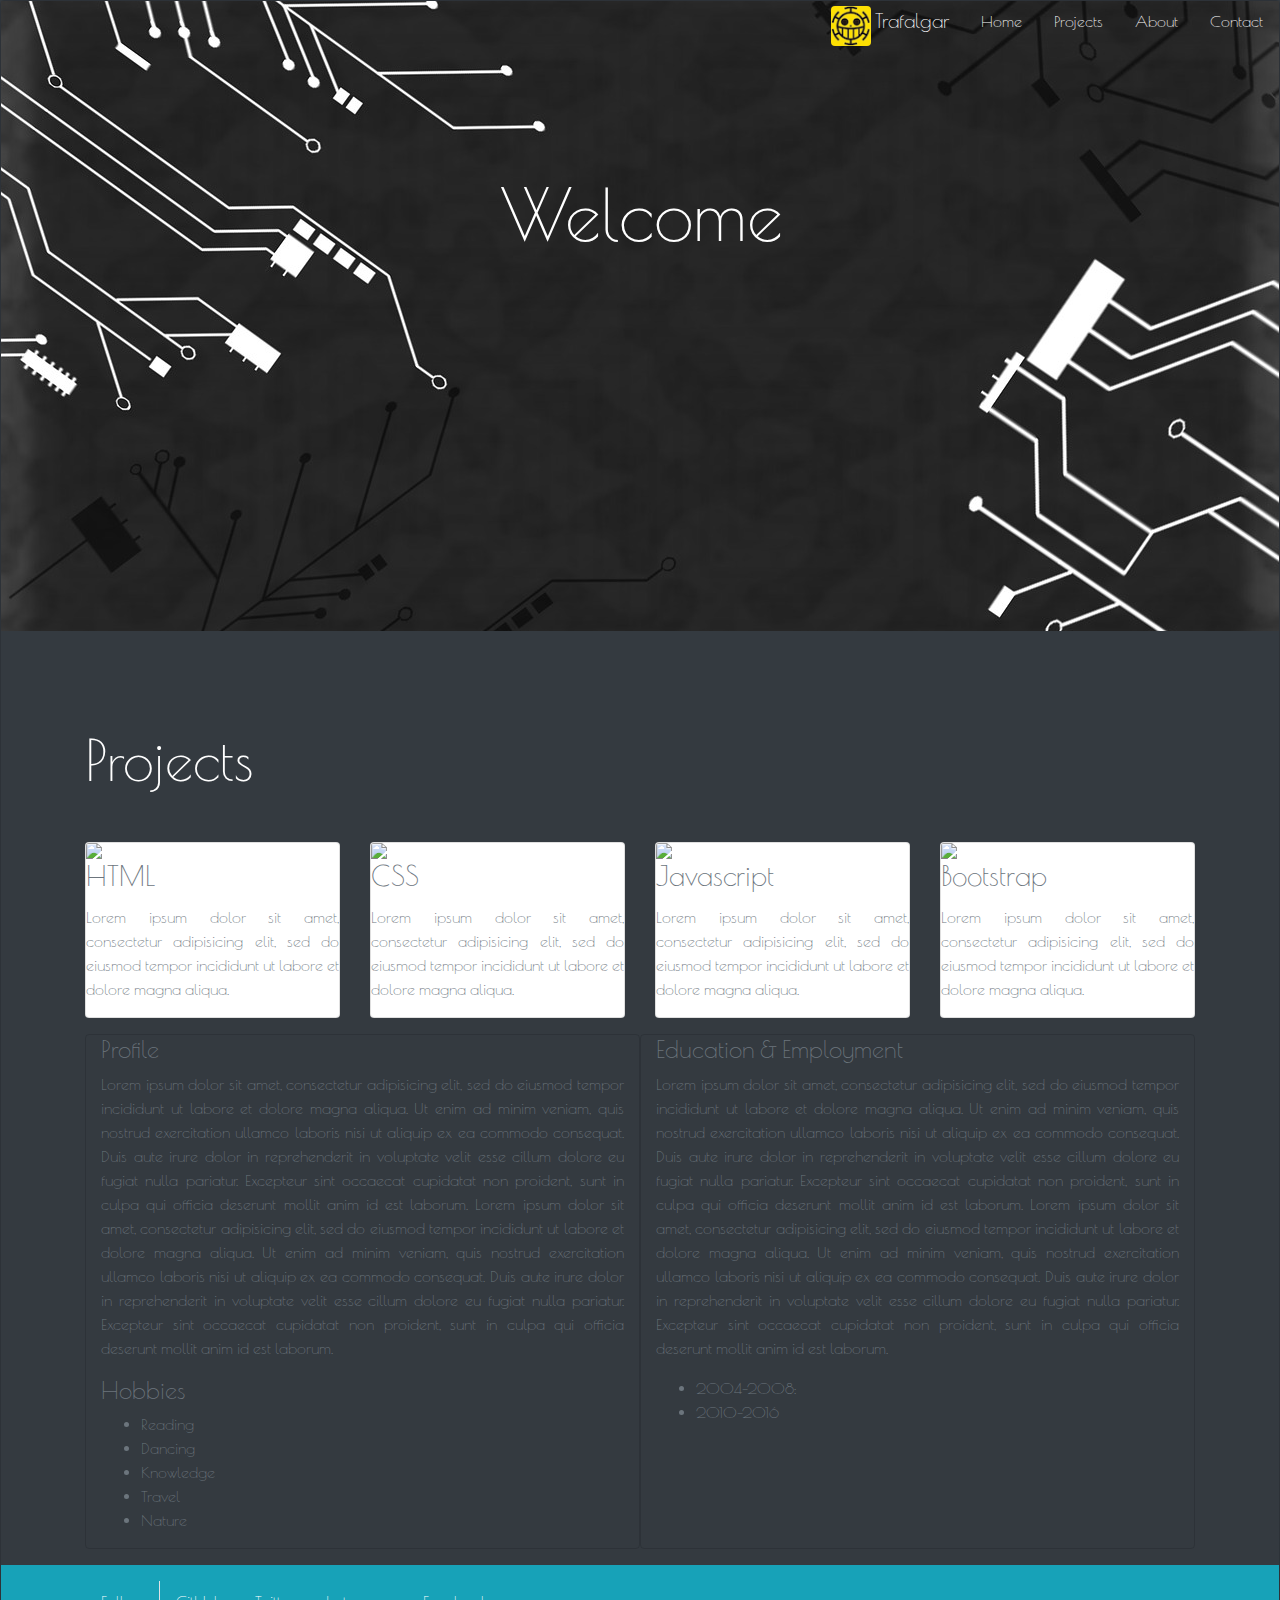
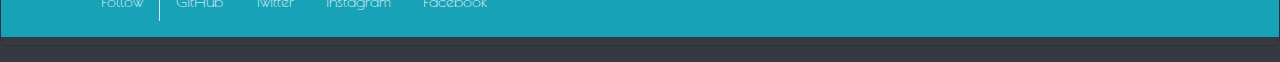
==== index.html @ 14a208f7 "Edited the index.html file. Added codes to modify layout and  design" ====
<!DOCTYPE html>
<html lang="en">
<head>
  <meta charset="UTF-8">
  <meta name="viewport" content="width=device-width, initial-scale=1.0">
  <meta http-equiv="X-UA-Compatible" content="ie=edge">
  <!-- Bootstrap CSS-->
  <link rel="stylesheet" href="https://maxcdn.bootstrapcdn.com/bootstrap/4.0.0/css/bootstrap.min.css" integrity="sha384-Gn5384xqQ1aoWXA+058RXPxPg6fy4IWvTNh0E263XmFcJlSAwiGgFAW/dAiS6JXm" crossorigin="anonymous">
  <link rel="stylesheet" href="main.css">
  <title>Isaac Giwa</title>
</head>
<body class="card text-white bg-dark mb-3">

<!--Home-->
  <header>
    <div class="container-about mb-5">
      <nav class="nav justify-content-end">
        <!-- Image and text -->
            <a class="navbar-brand text-white" href="index.html">
              <img src="images/logo.jpg" width="40" height="40" class="d-inline-block align-top rounded" alt="">
              Trafalgar</a>
          <a class="nav-link active text-white" href="index.html">Home</a>
          <a class="nav-link text-white" href="#">Projects</a>
          <a class="nav-link text-white" href="about.html">About</a>
          <a class="nav-link text-white" href="#">Contact</a>
      </nav>
      <h1 class="welcome display-3">Welcome</h1>
    </div>
  </div>
    </div>
  </header>

<!--PROJECTS-->
  <main>
    <div class="container text-muted mt-5 text-justify">
      <h4 class="projects display-4 mb-5">Projects</h4>
      <div class="row">
        <div class="col-md-6 col-lg-3">
          <div class="card">
            <img src="img/jeremy.jpg" class="card-img-top img-fluid">
            <div class="card-block">
              <h3 class="card-title">HTML</h3>
              <p>Lorem ipsum dolor sit amet, consectetur adipisicing elit, sed do
                 eiusmod tempor incididunt ut labore et dolore magna aliqua.</p>
            </div>
          </div>
        </div>

        <div class="col-md-6 col-lg-3">
          <div class="card">
            <img src="img/seth.jpg" class="card-img-top img-fluid">
            <div class="card-block">
              <h3 class="card-title">CSS</h3>
              <p>Lorem ipsum dolor sit amet, consectetur adipisicing elit, sed do
                 eiusmod tempor incididunt ut labore et dolore magna aliqua.</p>
            </div>
          </div>
        </div>

        <div class="col-md-6 col-lg-3">
          <div class="card">
            <img src="img/john.jpg" class="card-img-top img-fluid">
            <div class="card-block">
              <h3 class="card-title">Javascript</h3>
              <p>Lorem ipsum dolor sit amet, consectetur adipisicing elit, sed do
                 eiusmod tempor incididunt ut labore et dolore magna aliqua.</p>
            </div>
          </div>
        </div>

        <div class="col-md-6 col-lg-3">
          <div class="card">
            <img src="img/snowforest.jpg" class="card-img-top img-fluid">
            <div class="card-block">
              <h3 class="card-title">Bootstrap</h3>
              <p>Lorem ipsum dolor sit amet, consectetur adipisicing elit, sed do
                 eiusmod tempor incididunt ut labore et dolore magna aliqua.</p>
            </div>
          </div>
        </div>
      </div>




    <div class="container text-justify">
      <div class="row">
        <div class="col-md-6 card bg-info bg-transparent my-3">
          <h4>Profile</h4>
          <p>Lorem ipsum dolor sit amet, consectetur adipisicing elit, sed do eiusmod
             tempor incididunt ut labore et dolore magna aliqua. Ut enim ad minim veniam,
             quis nostrud exercitation ullamco laboris nisi ut aliquip ex ea commodo consequat.
             Duis aute irure dolor in reprehenderit in voluptate velit esse cillum dolore eu
             fugiat nulla pariatur. Excepteur sint occaecat cupidatat non proident, sunt in
             culpa qui officia deserunt mollit anim id est laborum. Lorem ipsum dolor sit amet,
            consectetur adipisicing elit, sed do eiusmod tempor incididunt ut labore et dolore
            magna aliqua. Ut enim ad minim veniam, quis nostrud exercitation ullamco laboris nisi
            ut aliquip ex ea commodo consequat. Duis aute irure dolor in reprehenderit in
            voluptate velit esse cillum dolore eu fugiat nulla pariatur. Excepteur sint occaecat
            cupidatat non proident, sunt in culpa qui officia deserunt mollit anim id est laborum.</p>
            <h4>Hobbies</h4>
            <ul>
              <li>Reading</li>
              <li>Dancing</li>
              <li>Knowledge</li>
              <li>Travel</li>
              <li>Nature</li>
            </ul>
        </div>

        <div class="col-md-6 card bg-info bg-transparent my-3">
          <h4>Education & Employment</h4>
          <p>Lorem ipsum dolor sit amet, consectetur adipisicing elit, sed do eiusmod
             tempor incididunt ut labore et dolore magna aliqua. Ut enim ad minim veniam,
             quis nostrud exercitation ullamco laboris nisi ut aliquip ex ea commodo consequat.
             Duis aute irure dolor in reprehenderit in voluptate velit esse cillum dolore eu
             fugiat nulla pariatur. Excepteur sint occaecat cupidatat non proident, sunt in
             culpa qui officia deserunt mollit anim id est laborum. Lorem ipsum dolor sit amet,
            consectetur adipisicing elit, sed do eiusmod tempor incididunt ut labore et dolore
            magna aliqua. Ut enim ad minim veniam, quis nostrud exercitation ullamco laboris nisi
            ut aliquip ex ea commodo consequat. Duis aute irure dolor in reprehenderit in
            voluptate velit esse cillum dolore eu fugiat nulla pariatur. Excepteur sint occaecat
            cupidatat non proident, sunt in culpa qui officia deserunt mollit anim id est laborum.</p>
            <ul>
              <li>2004-2008:</li>
              <li>2010-2016</li>
            </ul>
        </div>
      </div>
  </main>

  <footer>
    <div class="jumbotron jumbotron-fluid p-3 mb-2 bg-info" style="#aaa;">
      <div class="container">
        <nav class="nav">
            <span class="navbar text-white" href="#">Follow</span>
            <span class="border-right"></span>
            <a class="nav-link active text-white" href="#">GitHub</a>
            <a class="nav-link text-white" href="#">Twitter</a>
            <a class="nav-link text-white" href="#">Instagram</a>
            <a class="nav-link text-white" href="#">Facebook</a>
        </nav>
      </div>
    </div>
  </footer>

  <script src="https://code.jquery.com/jquery-3.2.1.slim.min.js" integrity="sha384-KJ3o2DKtIkvYIK3UENzmM7KCkRr/rE9/Qpg6aAZGJwFDMVNA/GpGFF93hXpG5KkN" crossorigin="anonymous"></script>
  <script src="https://cdnjs.cloudflare.com/ajax/libs/popper.js/1.12.9/umd/popper.min.js" integrity="sha384-ApNbgh9B+Y1QKtv3Rn7W3mgPxhU9K/ScQsAP7hUibX39j7fakFPskvXusvfa0b4Q" crossorigin="anonymous"></script>
  <script src="https://maxcdn.bootstrapcdn.com/bootstrap/4.0.0/js/bootstrap.min.js" integrity="sha384-JZR6Spejh4U02d8jOt6vLEHfe/JQGiRRSQQxSfFWpi1MquVdAyjUar5+76PVCmYl" crossorigin="anonymous"></script>
</body>
</html>
---- main.css ----
@import url('https://fonts.googleapis.com/css?family=Poiret+One');

body{
  font-family: 'Poiret One', cursive;
}
.container-about {
  background: url("images/aboutbg.jpg");
  height:70vh;
}
.welcome{
  margin: 120px 0 0 500px;
}
.projects{
  color: #fff;
}
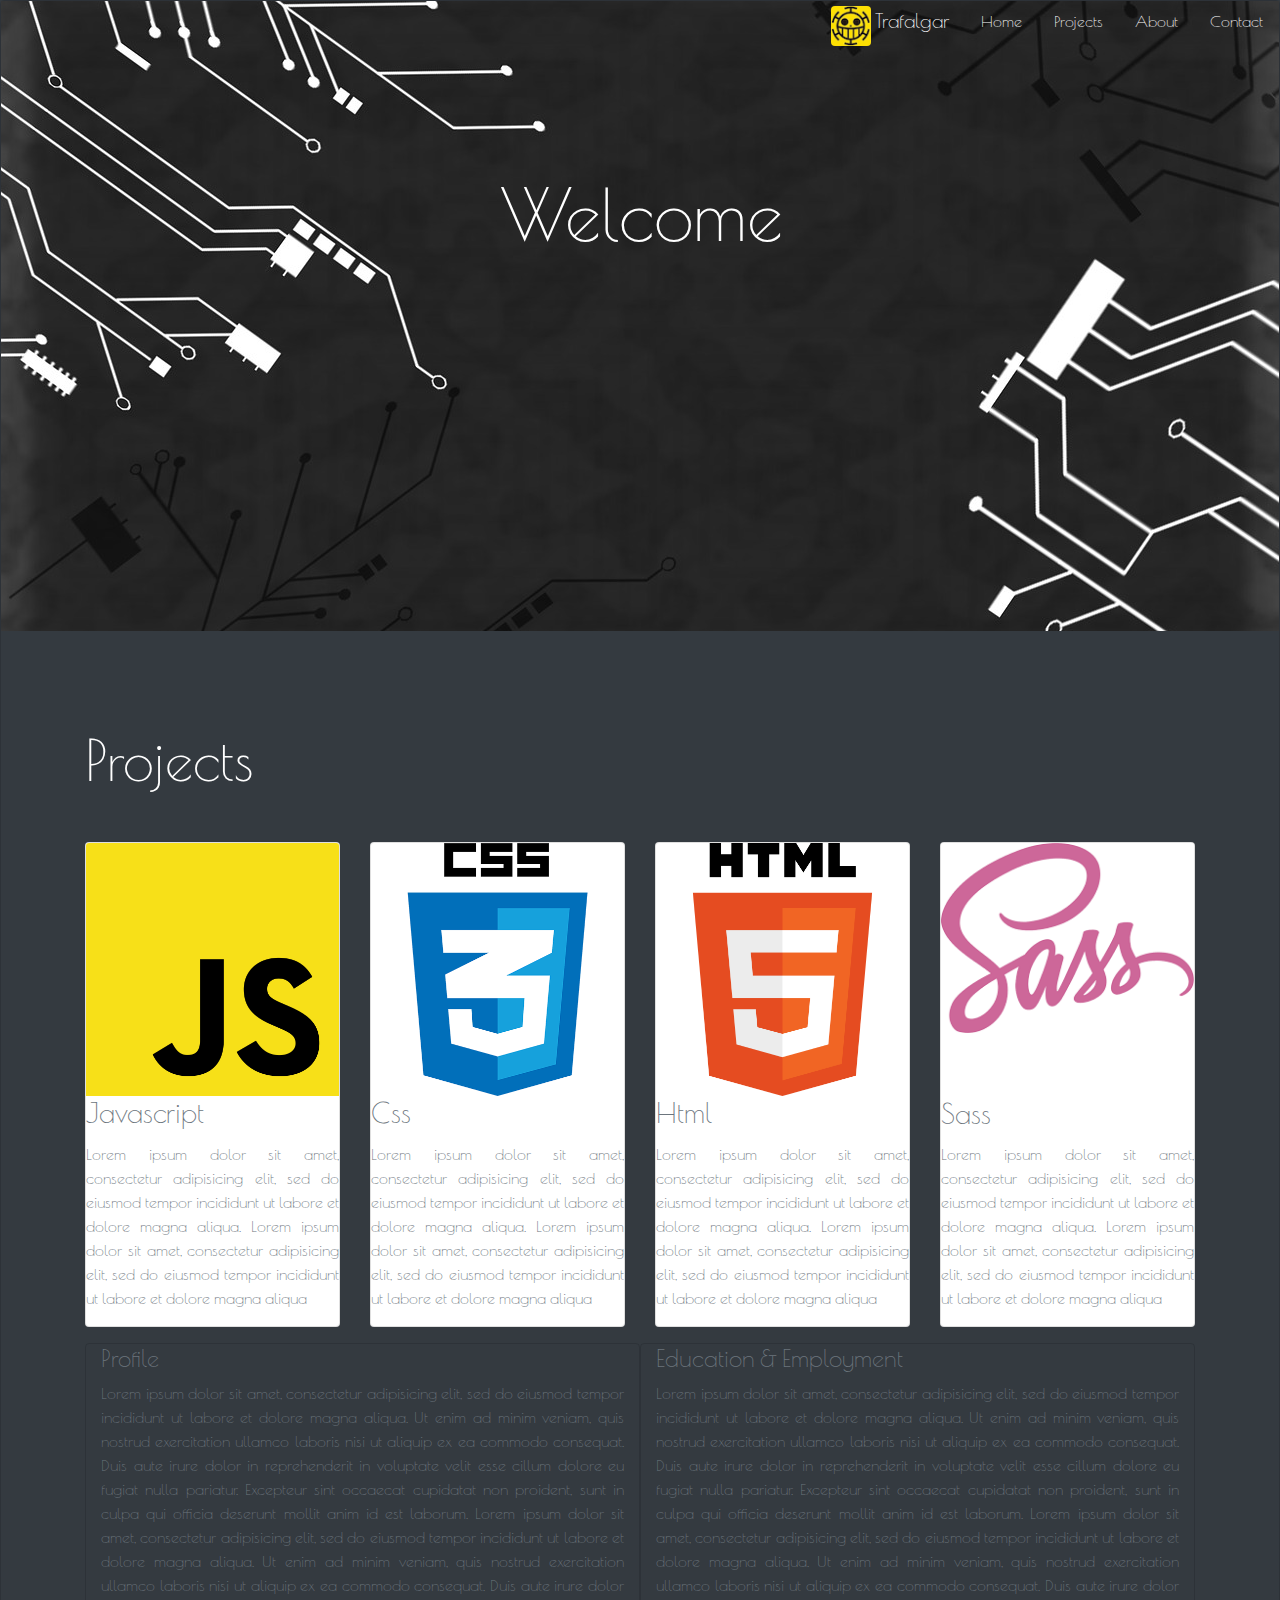
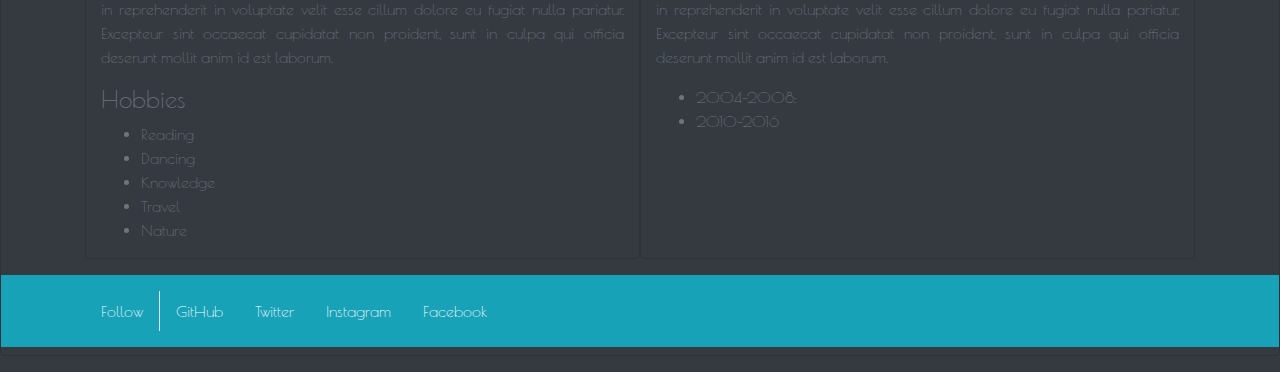
==== commit 89b8a8c5: "Modified the layout of the card components, while addine new images" ====
--- a/index.html
+++ b/index.html
@@ -37,44 +37,52 @@
       <div class="row">
         <div class="col-md-6 col-lg-3">
           <div class="card">
-            <img src="img/jeremy.jpg" class="card-img-top img-fluid">
+            <img src="images/js.png" class="card-img-top img-fluid">
             <div class="card-block">
-              <h3 class="card-title">HTML</h3>
+              <h3 class="card-title">Javascript</h3>
               <p>Lorem ipsum dolor sit amet, consectetur adipisicing elit, sed do
-                 eiusmod tempor incididunt ut labore et dolore magna aliqua.</p>
+                 eiusmod tempor incididunt ut labore et dolore magna aliqua.
+                  Lorem ipsum dolor sit amet, consectetur adipisicing elit, sed do
+                    eiusmod tempor incididunt ut labore et dolore magna aliqua</p>
             </div>
           </div>
         </div>
 
         <div class="col-md-6 col-lg-3">
           <div class="card">
-            <img src="img/seth.jpg" class="card-img-top img-fluid">
+            <img src="images/css.png" class="card-img-top img-fluid">
             <div class="card-block">
-              <h3 class="card-title">CSS</h3>
+              <h3 class="card-title">Css</h3>
               <p>Lorem ipsum dolor sit amet, consectetur adipisicing elit, sed do
-                 eiusmod tempor incididunt ut labore et dolore magna aliqua.</p>
+                 eiusmod tempor incididunt ut labore et dolore magna aliqua.
+                  Lorem ipsum dolor sit amet, consectetur adipisicing elit, sed do
+                    eiusmod tempor incididunt ut labore et dolore magna aliqua</p>
             </div>
           </div>
         </div>
 
         <div class="col-md-6 col-lg-3">
           <div class="card">
-            <img src="img/john.jpg" class="card-img-top img-fluid">
+            <img src="images/html.png" class="card-img-top img-fluid">
             <div class="card-block">
-              <h3 class="card-title">Javascript</h3>
+              <h3 class="card-title">Html</h3>
               <p>Lorem ipsum dolor sit amet, consectetur adipisicing elit, sed do
-                 eiusmod tempor incididunt ut labore et dolore magna aliqua.</p>
+                 eiusmod tempor incididunt ut labore et dolore magna aliqua.
+                  Lorem ipsum dolor sit amet, consectetur adipisicing elit, sed do
+                    eiusmod tempor incididunt ut labore et dolore magna aliqua</p>
             </div>
           </div>
         </div>
 
         <div class="col-md-6 col-lg-3">
           <div class="card">
-            <img src="img/snowforest.jpg" class="card-img-top img-fluid">
+            <img src="images/sass.png" class="card-img-top img-fluid mb-5 pb-3">
             <div class="card-block">
-              <h3 class="card-title">Bootstrap</h3>
+              <h3 class="card-title">Sass</h3>
               <p>Lorem ipsum dolor sit amet, consectetur adipisicing elit, sed do
-                 eiusmod tempor incididunt ut labore et dolore magna aliqua.</p>
+                 eiusmod tempor incididunt ut labore et dolore magna aliqua.
+                  Lorem ipsum dolor sit amet, consectetur adipisicing elit, sed do
+                    eiusmod tempor incididunt ut labore et dolore magna aliqua</p>
             </div>
           </div>
         </div>
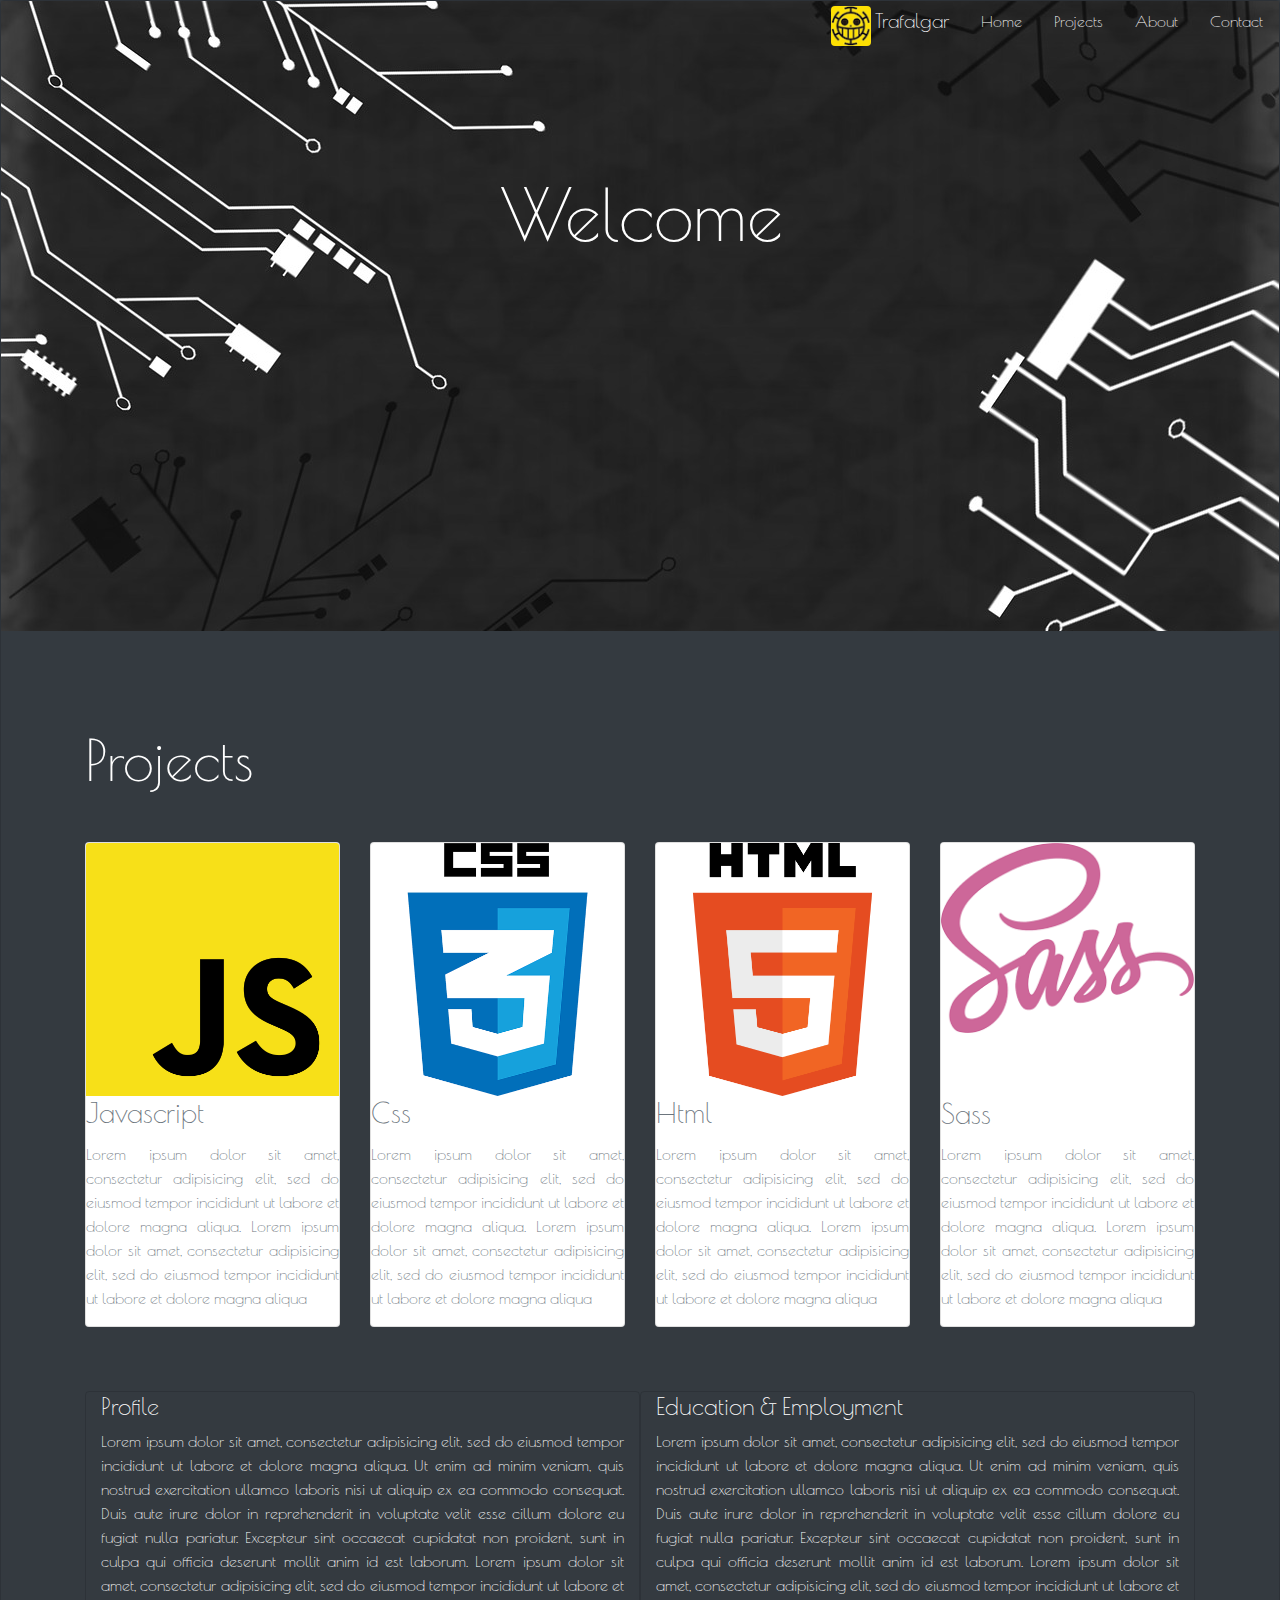
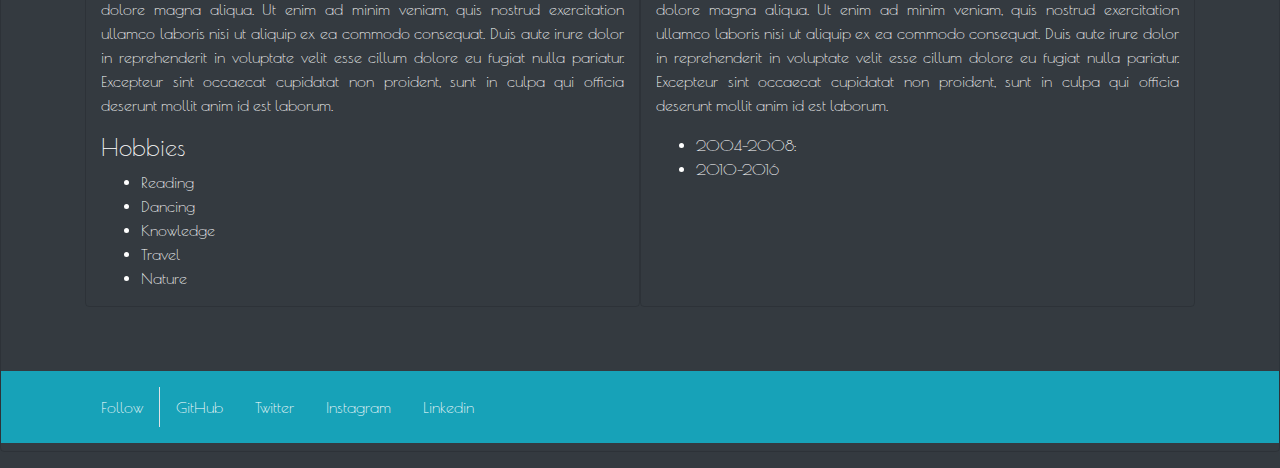
==== commit c4b30f8b: "Fixed the social contact links in footer, and adjusted the mains margins" ====
--- a/index.html
+++ b/index.html
@@ -32,7 +32,7 @@
 
 <!--PROJECTS-->
   <main>
-    <div class="container text-muted mt-5 text-justify">
+    <div class="container text-muted text-justify mt-5 mb-5">
       <h4 class="projects display-4 mb-5">Projects</h4>
       <div class="row">
         <div class="col-md-6 col-lg-3">
@@ -47,6 +47,7 @@
             </div>
           </div>
         </div>
+
 
         <div class="col-md-6 col-lg-3">
           <div class="card">
@@ -91,50 +92,55 @@
 
 
 
-    <div class="container text-justify">
-      <div class="row">
-        <div class="col-md-6 card bg-info bg-transparent my-3">
-          <h4>Profile</h4>
-          <p>Lorem ipsum dolor sit amet, consectetur adipisicing elit, sed do eiusmod
-             tempor incididunt ut labore et dolore magna aliqua. Ut enim ad minim veniam,
-             quis nostrud exercitation ullamco laboris nisi ut aliquip ex ea commodo consequat.
-             Duis aute irure dolor in reprehenderit in voluptate velit esse cillum dolore eu
-             fugiat nulla pariatur. Excepteur sint occaecat cupidatat non proident, sunt in
-             culpa qui officia deserunt mollit anim id est laborum. Lorem ipsum dolor sit amet,
-            consectetur adipisicing elit, sed do eiusmod tempor incididunt ut labore et dolore
-            magna aliqua. Ut enim ad minim veniam, quis nostrud exercitation ullamco laboris nisi
-            ut aliquip ex ea commodo consequat. Duis aute irure dolor in reprehenderit in
-            voluptate velit esse cillum dolore eu fugiat nulla pariatur. Excepteur sint occaecat
-            cupidatat non proident, sunt in culpa qui officia deserunt mollit anim id est laborum.</p>
-            <h4>Hobbies</h4>
-            <ul>
-              <li>Reading</li>
-              <li>Dancing</li>
-              <li>Knowledge</li>
-              <li>Travel</li>
-              <li>Nature</li>
-            </ul>
-        </div>
+      <div class="container text-justify bg-dark text-white my-5 profile">
+        <div class="row">
+          <div class="col-md-6 card bg-info bg-transparent my-3">
+            <h4>Profile</h4>
+            <p>Lorem ipsum dolor sit amet, consectetur adipisicing elit, sed do eiusmod
+               tempor incididunt ut labore et dolore magna aliqua. Ut enim ad minim veniam,
+               quis nostrud exercitation ullamco laboris nisi ut aliquip ex ea commodo consequat.
+               Duis aute irure dolor in reprehenderit in voluptate velit esse cillum dolore eu
+               fugiat nulla pariatur. Excepteur sint occaecat cupidatat non proident, sunt in
+               culpa qui officia deserunt mollit anim id est laborum. Lorem ipsum dolor sit amet,
+              consectetur adipisicing elit, sed do eiusmod tempor incididunt ut labore et dolore
+              magna aliqua. Ut enim ad minim veniam, quis nostrud exercitation ullamco laboris nisi
+              ut aliquip ex ea commodo consequat. Duis aute irure dolor in reprehenderit in
+              voluptate velit esse cillum dolore eu fugiat nulla pariatur. Excepteur sint occaecat
+              cupidatat non proident, sunt in culpa qui officia deserunt mollit anim id est laborum.</p>
+              <h4>Hobbies</h4>
+              <ul>
+                <li>Reading</li>
+                <li>Dancing</li>
+                <li>Knowledge</li>
+                <li>Travel</li>
+                <li>Nature</li>
+              </ul>
+          </div>
 
-        <div class="col-md-6 card bg-info bg-transparent my-3">
-          <h4>Education & Employment</h4>
-          <p>Lorem ipsum dolor sit amet, consectetur adipisicing elit, sed do eiusmod
-             tempor incididunt ut labore et dolore magna aliqua. Ut enim ad minim veniam,
-             quis nostrud exercitation ullamco laboris nisi ut aliquip ex ea commodo consequat.
-             Duis aute irure dolor in reprehenderit in voluptate velit esse cillum dolore eu
-             fugiat nulla pariatur. Excepteur sint occaecat cupidatat non proident, sunt in
-             culpa qui officia deserunt mollit anim id est laborum. Lorem ipsum dolor sit amet,
-            consectetur adipisicing elit, sed do eiusmod tempor incididunt ut labore et dolore
-            magna aliqua. Ut enim ad minim veniam, quis nostrud exercitation ullamco laboris nisi
-            ut aliquip ex ea commodo consequat. Duis aute irure dolor in reprehenderit in
-            voluptate velit esse cillum dolore eu fugiat nulla pariatur. Excepteur sint occaecat
-            cupidatat non proident, sunt in culpa qui officia deserunt mollit anim id est laborum.</p>
-            <ul>
-              <li>2004-2008:</li>
-              <li>2010-2016</li>
-            </ul>
+          <div class="col-md-6 card bg-info bg-transparent my-3">
+            <h4>Education & Employment</h4>
+            <p>Lorem ipsum dolor sit amet, consectetur adipisicing elit, sed do eiusmod
+               tempor incididunt ut labore et dolore magna aliqua. Ut enim ad minim veniam,
+               quis nostrud exercitation ullamco laboris nisi ut aliquip ex ea commodo consequat.
+               Duis aute irure dolor in reprehenderit in voluptate velit esse cillum dolore eu
+               fugiat nulla pariatur. Excepteur sint occaecat cupidatat non proident, sunt in
+               culpa qui officia deserunt mollit anim id est laborum. Lorem ipsum dolor sit amet,
+              consectetur adipisicing elit, sed do eiusmod tempor incididunt ut labore et dolore
+              magna aliqua. Ut enim ad minim veniam, quis nostrud exercitation ullamco laboris nisi
+              ut aliquip ex ea commodo consequat. Duis aute irure dolor in reprehenderit in
+              voluptate velit esse cillum dolore eu fugiat nulla pariatur. Excepteur sint occaecat
+              cupidatat non proident, sunt in culpa qui officia deserunt mollit anim id est laborum.</p>
+              <ul>
+                <li>2004-2008:</li>
+                <li>2010-2016</li>
+              </ul>
+          </div>
         </div>
       </div>
+
+      <!--CONTACT-->
+
+
   </main>
 
   <footer>
@@ -143,10 +149,10 @@
         <nav class="nav">
             <span class="navbar text-white" href="#">Follow</span>
             <span class="border-right"></span>
-            <a class="nav-link active text-white" href="#">GitHub</a>
-            <a class="nav-link text-white" href="#">Twitter</a>
-            <a class="nav-link text-white" href="#">Instagram</a>
-            <a class="nav-link text-white" href="#">Facebook</a>
+            <a class="nav-link active text-white" href="https://github.com/MrHezekiah">GitHub</a>
+            <a class="nav-link text-white" href="https://twitter.com/IsaacVeeG">Twitter</a>
+            <a class="nav-link text-white" href="https://www.instagram.com/dalmatianisaac/">Instagram</a>
+            <a class="nav-link text-white" href="https://www.linkedin.com/in/isaacvg">Linkedin</a>
         </nav>
       </div>
     </div>
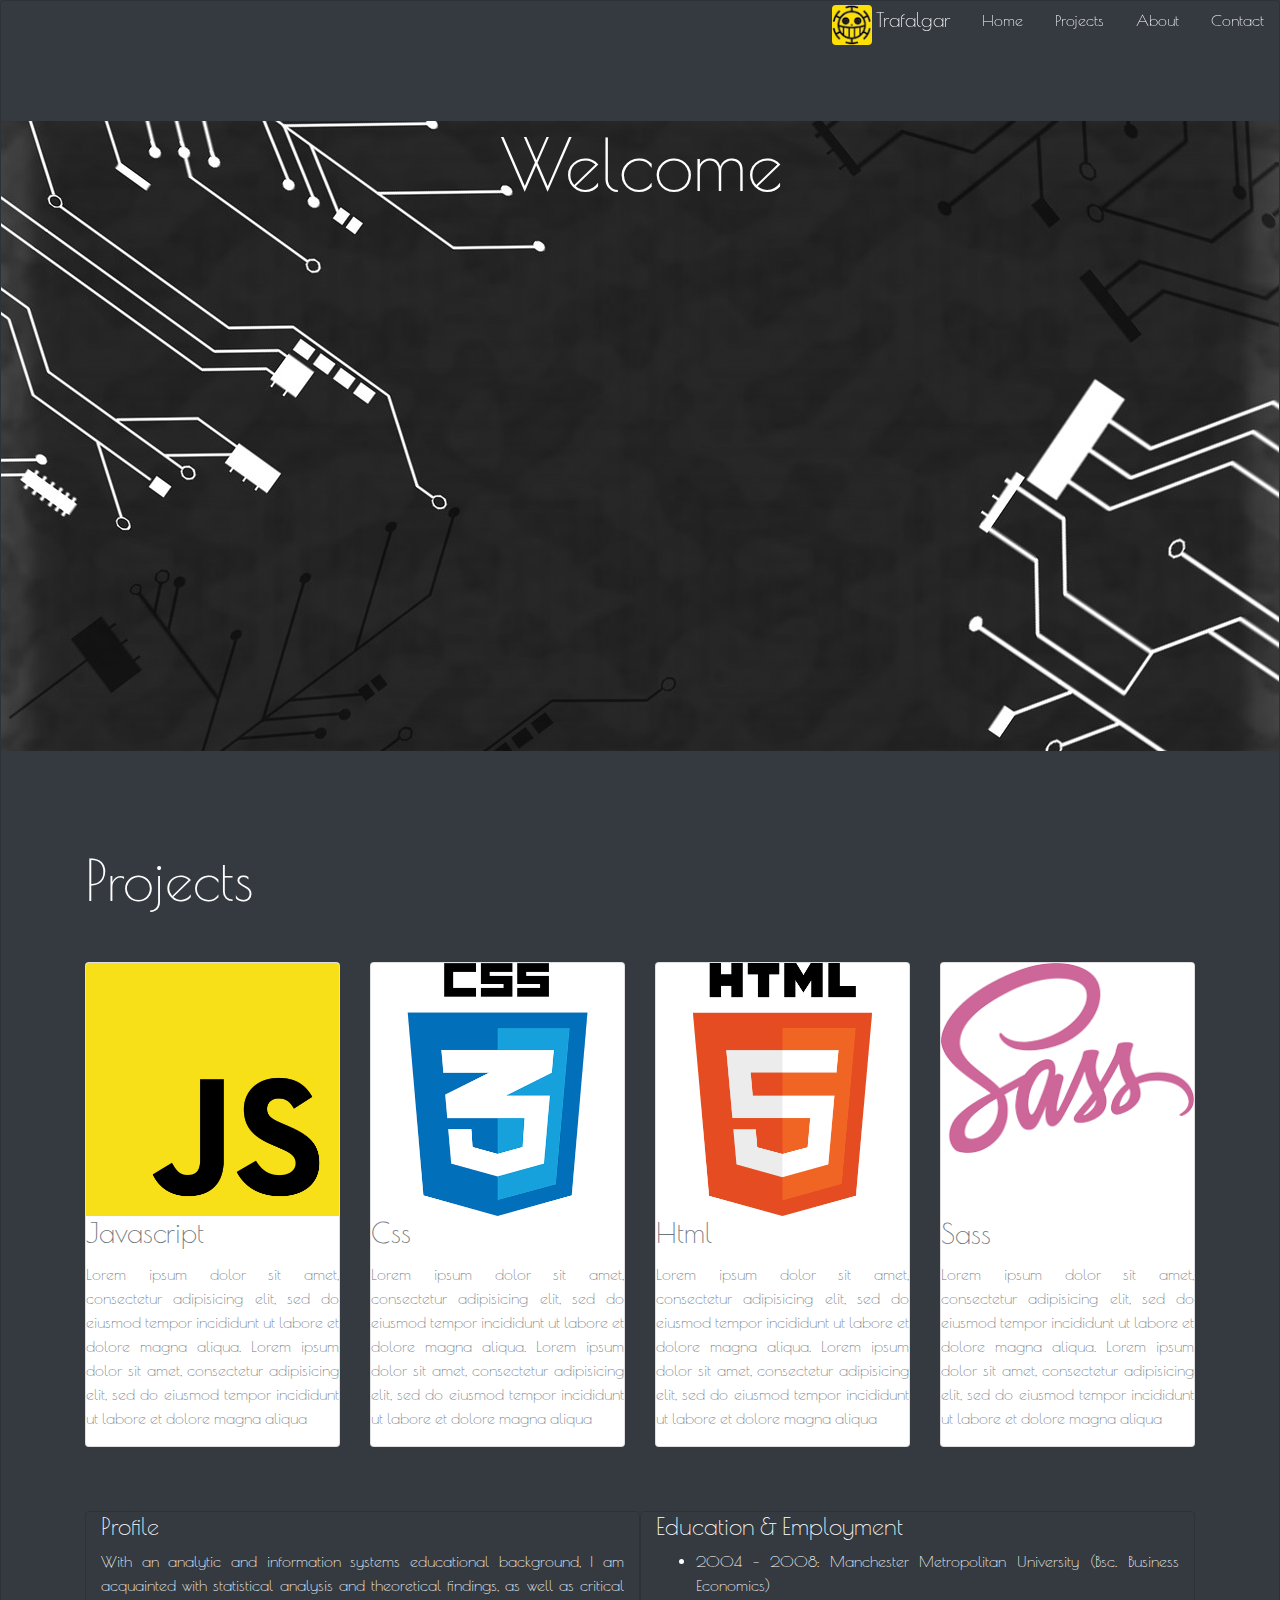
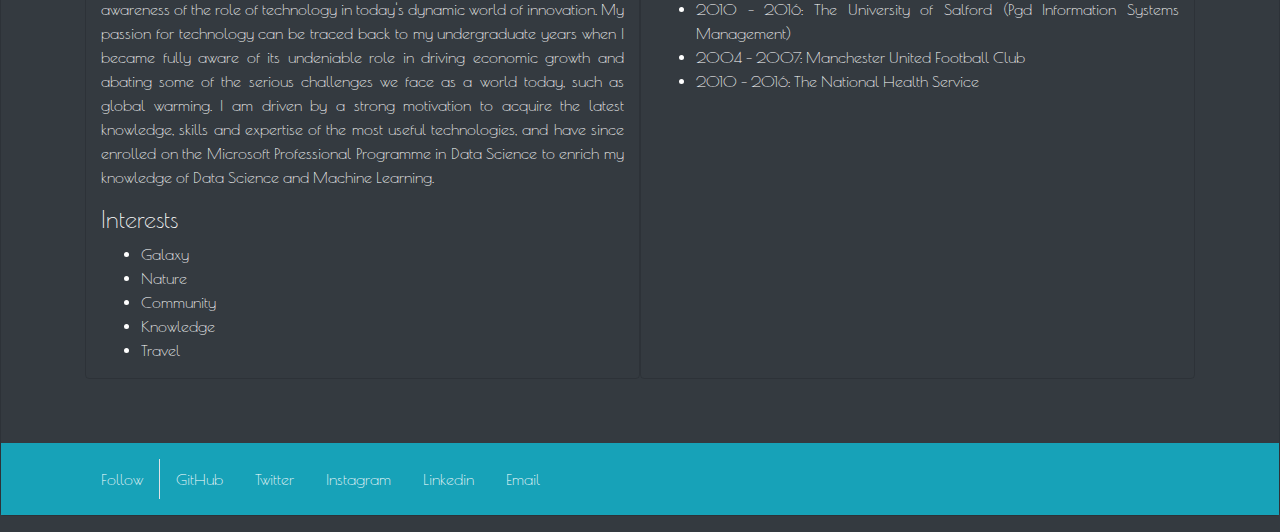
==== commit cabd0904: "Edited index.html to address the nav links in the header" ====
--- a/index.html
+++ b/index.html
@@ -13,16 +13,16 @@
 
 <!--Home-->
   <header>
-    <div class="container-about mb-5">
-      <nav class="nav justify-content-end">
+    <div class="container-about mb-5" id="home">
+      <nav class="nav fixed-top justify-content-end">
         <!-- Image and text -->
             <a class="navbar-brand text-white" href="index.html">
               <img src="images/logo.jpg" width="40" height="40" class="d-inline-block align-top rounded" alt="">
               Trafalgar</a>
-          <a class="nav-link active text-white" href="index.html">Home</a>
-          <a class="nav-link text-white" href="#">Projects</a>
-          <a class="nav-link text-white" href="about.html">About</a>
-          <a class="nav-link text-white" href="#">Contact</a>
+          <a class="nav-link active text-white" href="#home">Home</a>
+          <a class="nav-link text-white" href="#projects">Projects</a>
+          <a class="nav-link text-white" href="#about">About</a>
+          <a class="nav-link text-white" href="#contact">Contact</a>
       </nav>
       <h1 class="welcome display-3">Welcome</h1>
     </div>
@@ -33,7 +33,7 @@
 <!--PROJECTS-->
   <main>
     <div class="container text-muted text-justify mt-5 mb-5">
-      <h4 class="projects display-4 mb-5">Projects</h4>
+      <h4 class="projects display-4 mb-5" id="projects">Projects</h4>
       <div class="row">
         <div class="col-md-6 col-lg-3">
           <div class="card">
@@ -90,49 +90,41 @@
       </div>
 
 
-
+<!--ABOUT-->
 
       <div class="container text-justify bg-dark text-white my-5 profile">
         <div class="row">
           <div class="col-md-6 card bg-info bg-transparent my-3">
             <h4>Profile</h4>
-            <p>Lorem ipsum dolor sit amet, consectetur adipisicing elit, sed do eiusmod
-               tempor incididunt ut labore et dolore magna aliqua. Ut enim ad minim veniam,
-               quis nostrud exercitation ullamco laboris nisi ut aliquip ex ea commodo consequat.
-               Duis aute irure dolor in reprehenderit in voluptate velit esse cillum dolore eu
-               fugiat nulla pariatur. Excepteur sint occaecat cupidatat non proident, sunt in
-               culpa qui officia deserunt mollit anim id est laborum. Lorem ipsum dolor sit amet,
-              consectetur adipisicing elit, sed do eiusmod tempor incididunt ut labore et dolore
-              magna aliqua. Ut enim ad minim veniam, quis nostrud exercitation ullamco laboris nisi
-              ut aliquip ex ea commodo consequat. Duis aute irure dolor in reprehenderit in
-              voluptate velit esse cillum dolore eu fugiat nulla pariatur. Excepteur sint occaecat
-              cupidatat non proident, sunt in culpa qui officia deserunt mollit anim id est laborum.</p>
-              <h4>Hobbies</h4>
+            <p id="about">With an analytic and information systems educational background,
+               I am acquainted with statistical analysis and theoretical findings,
+               as well as critical awareness of the role of technology in today's
+               dynamic world of innovation. My passion for technology can be traced
+               back to my undergraduate years when I became fully aware of its
+               undeniable role in driving economic growth and abating some of the
+               serious challenges we face as a world today, such as global warming.
+               I am driven by a strong motivation to acquire the latest knowledge,
+               skills and expertise of the most useful technologies, and have since
+               enrolled on the Microsoft Professional Programme in Data Science to
+               enrich my knowledge of Data Science and Machine Learning.
+             </p>
+              <h4>Interests</h4>
               <ul>
-                <li>Reading</li>
-                <li>Dancing</li>
+                <li>Galaxy</li>
+                <li>Nature</li>
+                <li>Community</li>
                 <li>Knowledge</li>
                 <li>Travel</li>
-                <li>Nature</li>
               </ul>
           </div>
 
           <div class="col-md-6 card bg-info bg-transparent my-3">
             <h4>Education & Employment</h4>
-            <p>Lorem ipsum dolor sit amet, consectetur adipisicing elit, sed do eiusmod
-               tempor incididunt ut labore et dolore magna aliqua. Ut enim ad minim veniam,
-               quis nostrud exercitation ullamco laboris nisi ut aliquip ex ea commodo consequat.
-               Duis aute irure dolor in reprehenderit in voluptate velit esse cillum dolore eu
-               fugiat nulla pariatur. Excepteur sint occaecat cupidatat non proident, sunt in
-               culpa qui officia deserunt mollit anim id est laborum. Lorem ipsum dolor sit amet,
-              consectetur adipisicing elit, sed do eiusmod tempor incididunt ut labore et dolore
-              magna aliqua. Ut enim ad minim veniam, quis nostrud exercitation ullamco laboris nisi
-              ut aliquip ex ea commodo consequat. Duis aute irure dolor in reprehenderit in
-              voluptate velit esse cillum dolore eu fugiat nulla pariatur. Excepteur sint occaecat
-              cupidatat non proident, sunt in culpa qui officia deserunt mollit anim id est laborum.</p>
               <ul>
-                <li>2004-2008:</li>
-                <li>2010-2016</li>
+                <li>2004 - 2008: Manchester Metropolitan University (Bsc. Business Economics)</li>
+                <li>2010 - 2016: The University of Salford (Pgd Information Systems Management)</li>
+                <li>2004 - 2007: Manchester United Football Club</li>
+                <li>2010 - 2016: The National Health Service</li>
               </ul>
           </div>
         </div>
@@ -144,7 +136,7 @@
   </main>
 
   <footer>
-    <div class="jumbotron jumbotron-fluid p-3 mb-2 bg-info" style="#aaa;">
+    <div class="jumbotron jumbotron-fluid p-3 bg-info my-0">
       <div class="container">
         <nav class="nav">
             <span class="navbar text-white" href="#">Follow</span>
@@ -153,6 +145,7 @@
             <a class="nav-link text-white" href="https://twitter.com/IsaacVeeG">Twitter</a>
             <a class="nav-link text-white" href="https://www.instagram.com/dalmatianisaac/">Instagram</a>
             <a class="nav-link text-white" href="https://www.linkedin.com/in/isaacvg">Linkedin</a>
+            <a class="nav-link text-white" href="mailto:giwaisaac@hotmail.com" target="hotmail">Email</a>
         </nav>
       </div>
     </div>
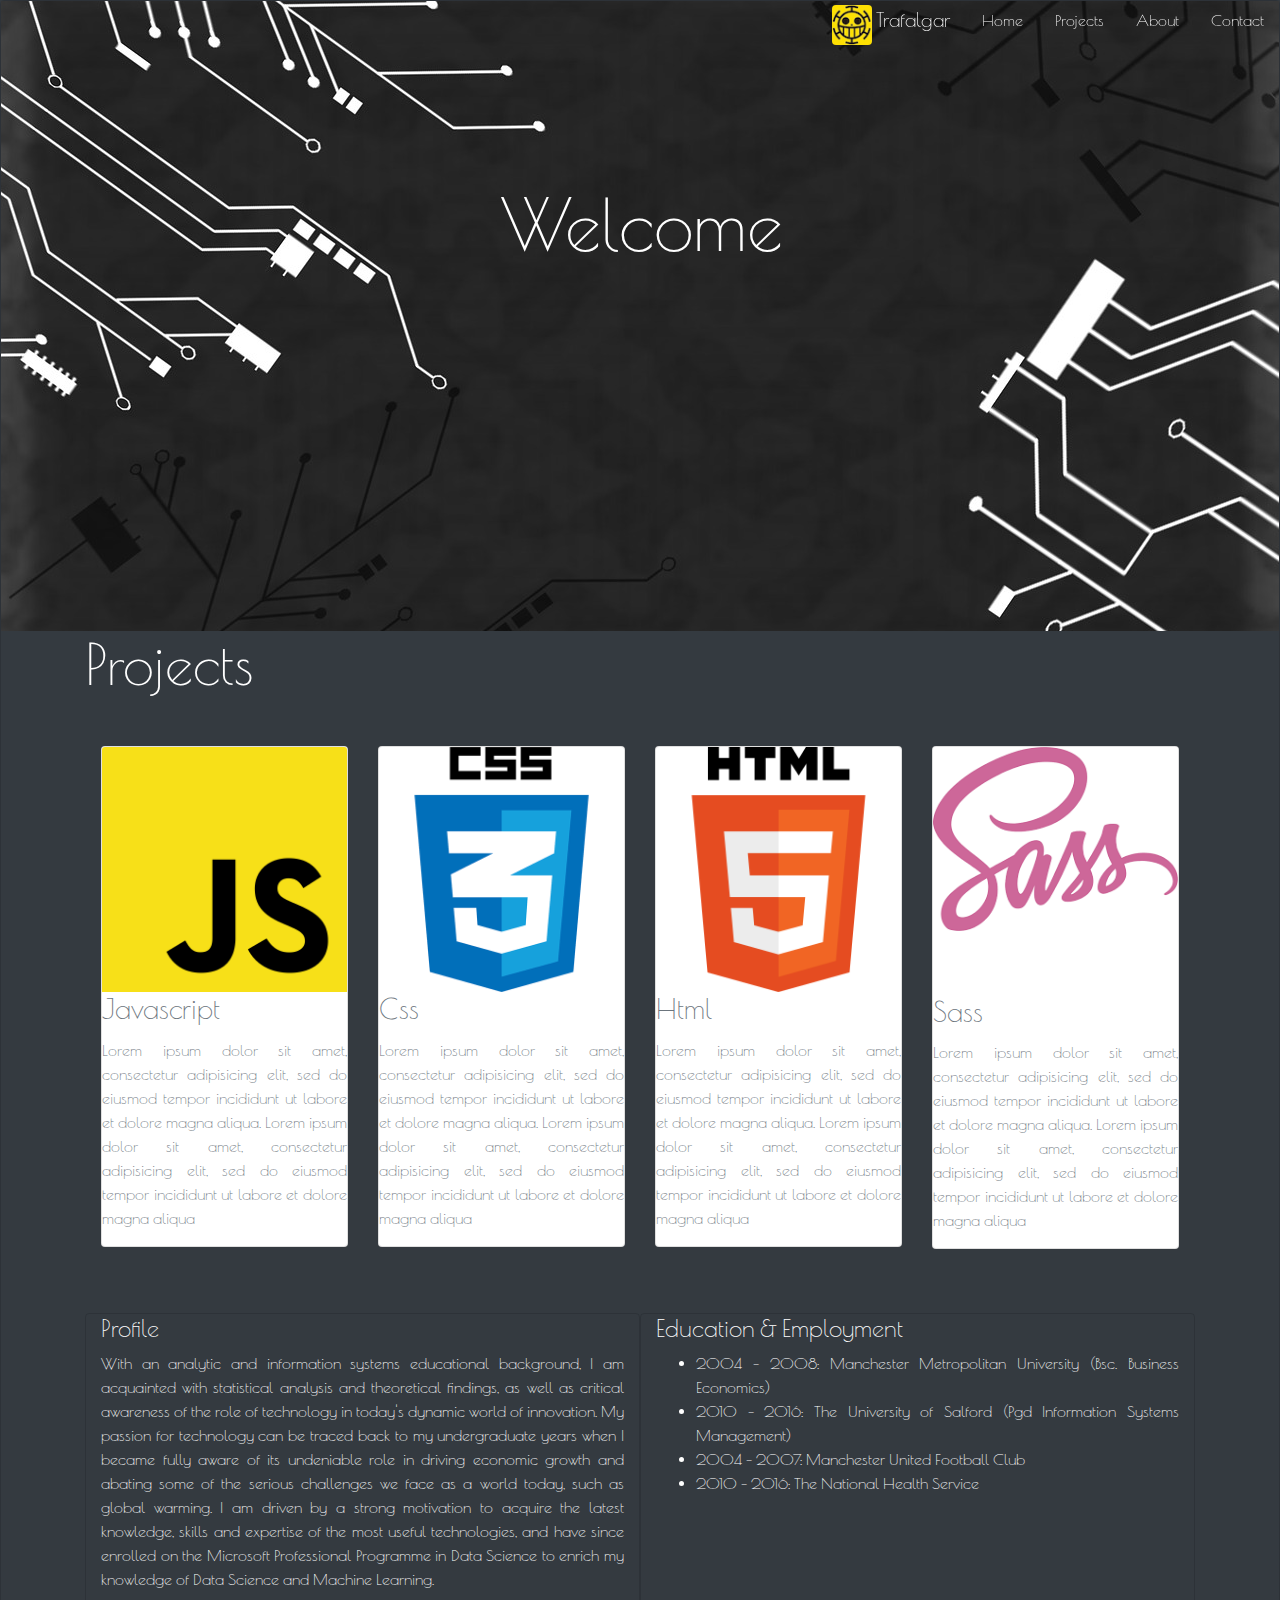
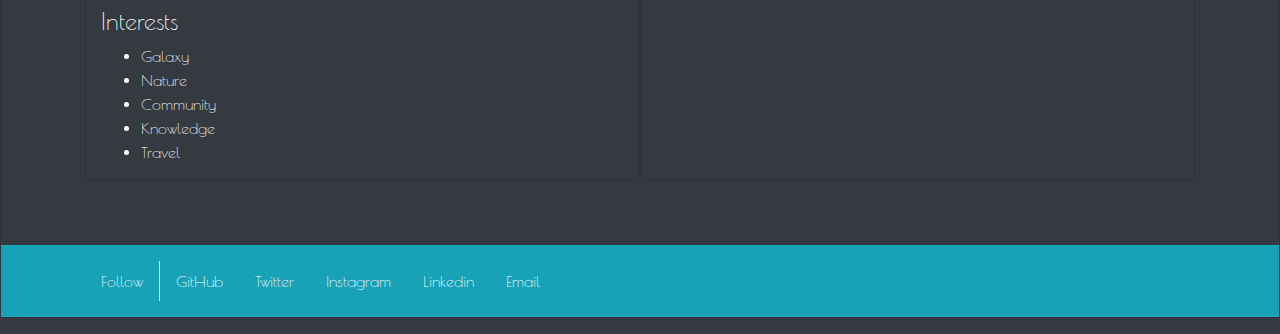
==== commit 92b720c7: "Adjusted the welcome class' position" ====
--- a/index.html
+++ b/index.html
@@ -32,9 +32,9 @@
 
 <!--PROJECTS-->
   <main>
-    <div class="container text-muted text-justify mt-5 mb-5">
+    <div class="container text-muted text-justify pmt-5 mb-5">
       <h4 class="projects display-4 mb-5" id="projects">Projects</h4>
-      <div class="row">
+      <div class="row px-3">
         <div class="col-md-6 col-lg-3">
           <div class="card">
             <img src="images/js.png" class="card-img-top img-fluid">
--- a/main.css
+++ b/main.css
@@ -3,12 +3,12 @@
 body{
   font-family: 'Poiret One', cursive;
 }
-.container-about {
+header {
   background: url("images/aboutbg.jpg");
   height:70vh;
 }
 .welcome{
-  margin: 120px 0 0 500px;
+  margin: 180px 0 0 500px;
 }
 .projects{
   color: #fff;
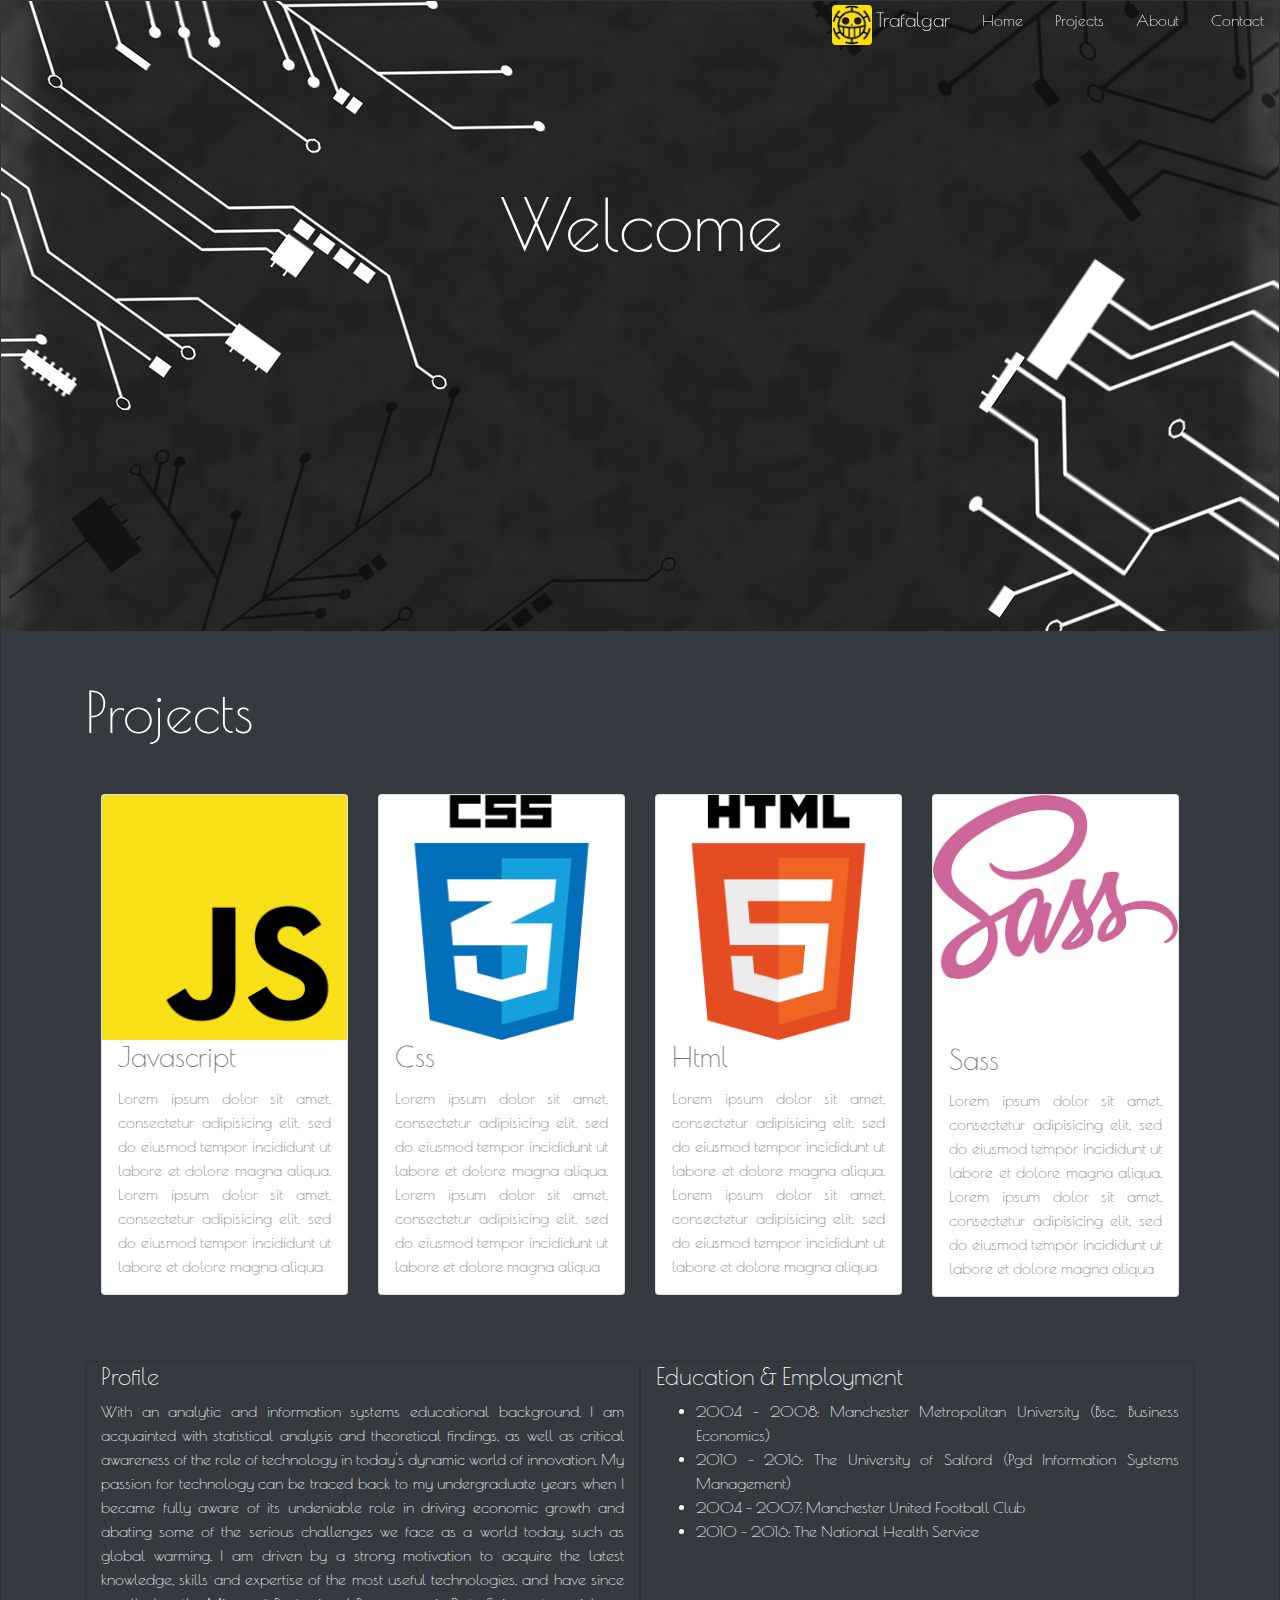
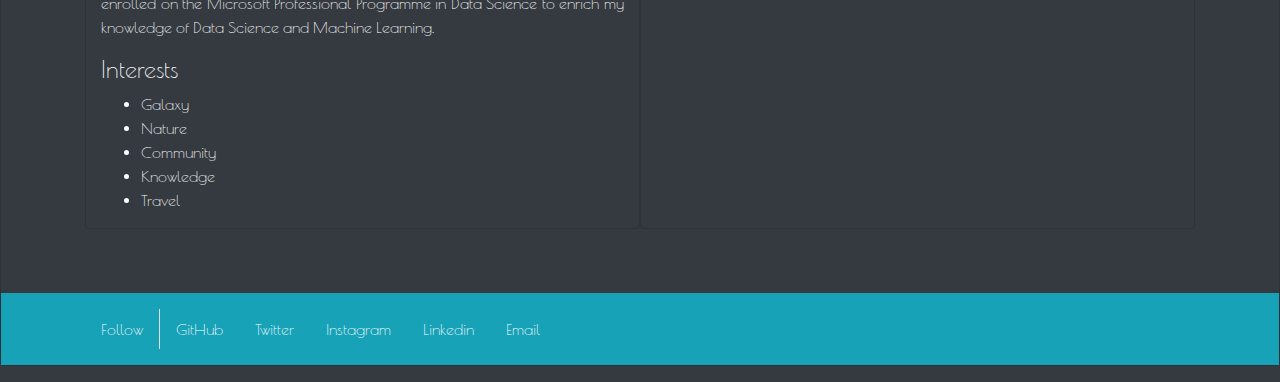
==== commit e9dce988: "Added padding to the cards" ====
--- a/index.html
+++ b/index.html
@@ -32,13 +32,13 @@
 
 <!--PROJECTS-->
   <main>
-    <div class="container text-muted text-justify pmt-5 mb-5">
+    <div class="container text-muted text-justify mt-5 mb-5">
       <h4 class="projects display-4 mb-5" id="projects">Projects</h4>
       <div class="row px-3">
         <div class="col-md-6 col-lg-3">
           <div class="card">
             <img src="images/js.png" class="card-img-top img-fluid">
-            <div class="card-block">
+            <div class="card-block px-3">
               <h3 class="card-title">Javascript</h3>
               <p>Lorem ipsum dolor sit amet, consectetur adipisicing elit, sed do
                  eiusmod tempor incididunt ut labore et dolore magna aliqua.
@@ -52,7 +52,7 @@
         <div class="col-md-6 col-lg-3">
           <div class="card">
             <img src="images/css.png" class="card-img-top img-fluid">
-            <div class="card-block">
+            <div class="card-block px-3">
               <h3 class="card-title">Css</h3>
               <p>Lorem ipsum dolor sit amet, consectetur adipisicing elit, sed do
                  eiusmod tempor incididunt ut labore et dolore magna aliqua.
@@ -65,7 +65,7 @@
         <div class="col-md-6 col-lg-3">
           <div class="card">
             <img src="images/html.png" class="card-img-top img-fluid">
-            <div class="card-block">
+            <div class="card-block px-3">
               <h3 class="card-title">Html</h3>
               <p>Lorem ipsum dolor sit amet, consectetur adipisicing elit, sed do
                  eiusmod tempor incididunt ut labore et dolore magna aliqua.
@@ -78,7 +78,7 @@
         <div class="col-md-6 col-lg-3">
           <div class="card">
             <img src="images/sass.png" class="card-img-top img-fluid mb-5 pb-3">
-            <div class="card-block">
+            <div class="card-block px-3">
               <h3 class="card-title">Sass</h3>
               <p>Lorem ipsum dolor sit amet, consectetur adipisicing elit, sed do
                  eiusmod tempor incididunt ut labore et dolore magna aliqua.
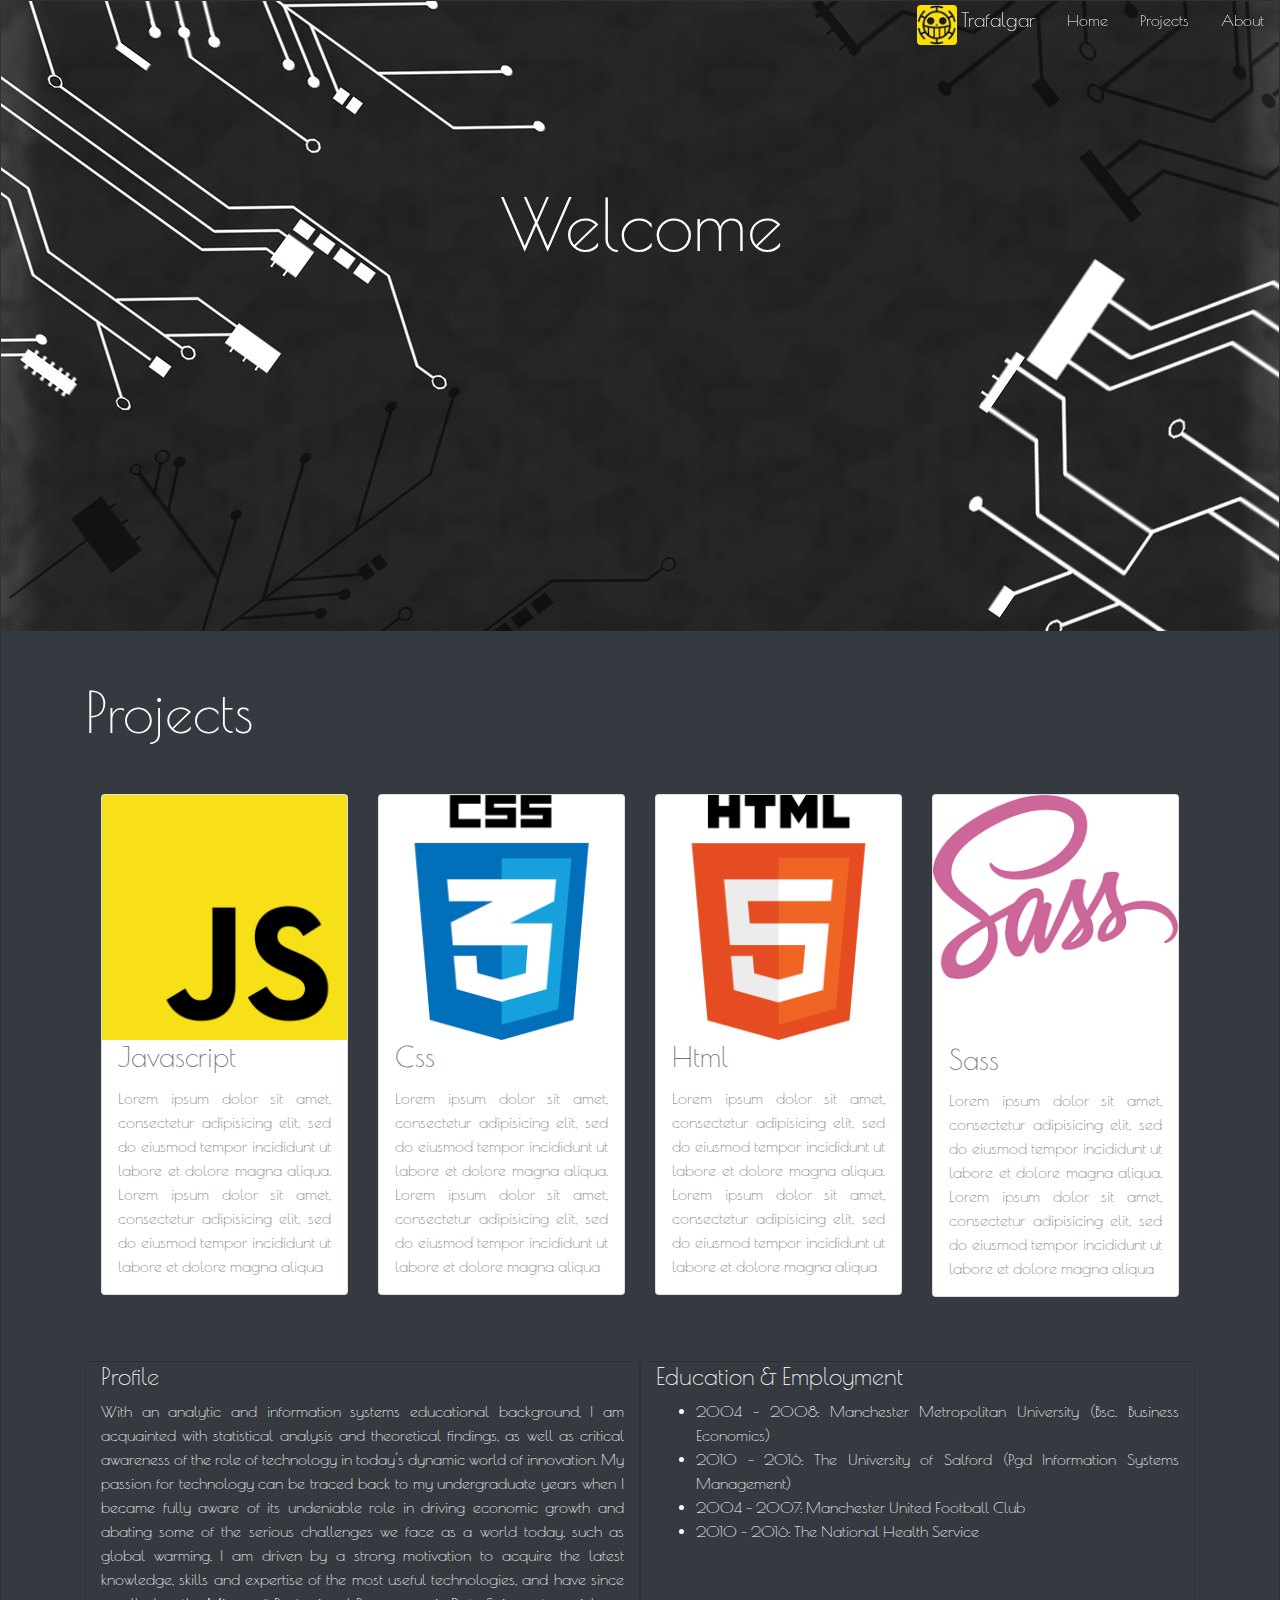
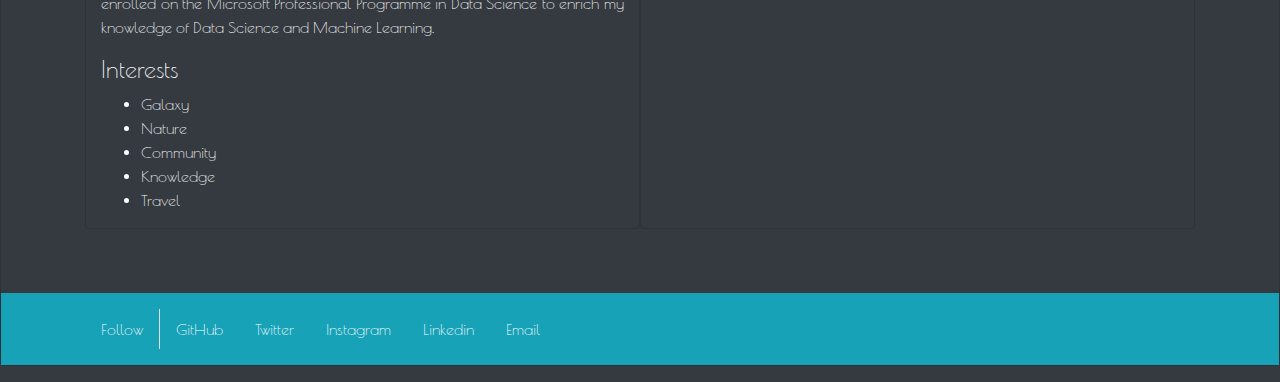
==== commit 3a18773a: "Got rid of the contact navigation link" ====
--- a/index.html
+++ b/index.html
@@ -22,7 +22,7 @@
           <a class="nav-link active text-white" href="#home">Home</a>
           <a class="nav-link text-white" href="#projects">Projects</a>
           <a class="nav-link text-white" href="#about">About</a>
-          <a class="nav-link text-white" href="#contact">Contact</a>
+          <!-- <a class="nav-link text-white" href="#contact">Contact</a> -->
       </nav>
       <h1 class="welcome display-3">Welcome</h1>
     </div>
@@ -133,6 +133,8 @@
       <!--CONTACT-->
 
 
+
+
   </main>
 
   <footer>
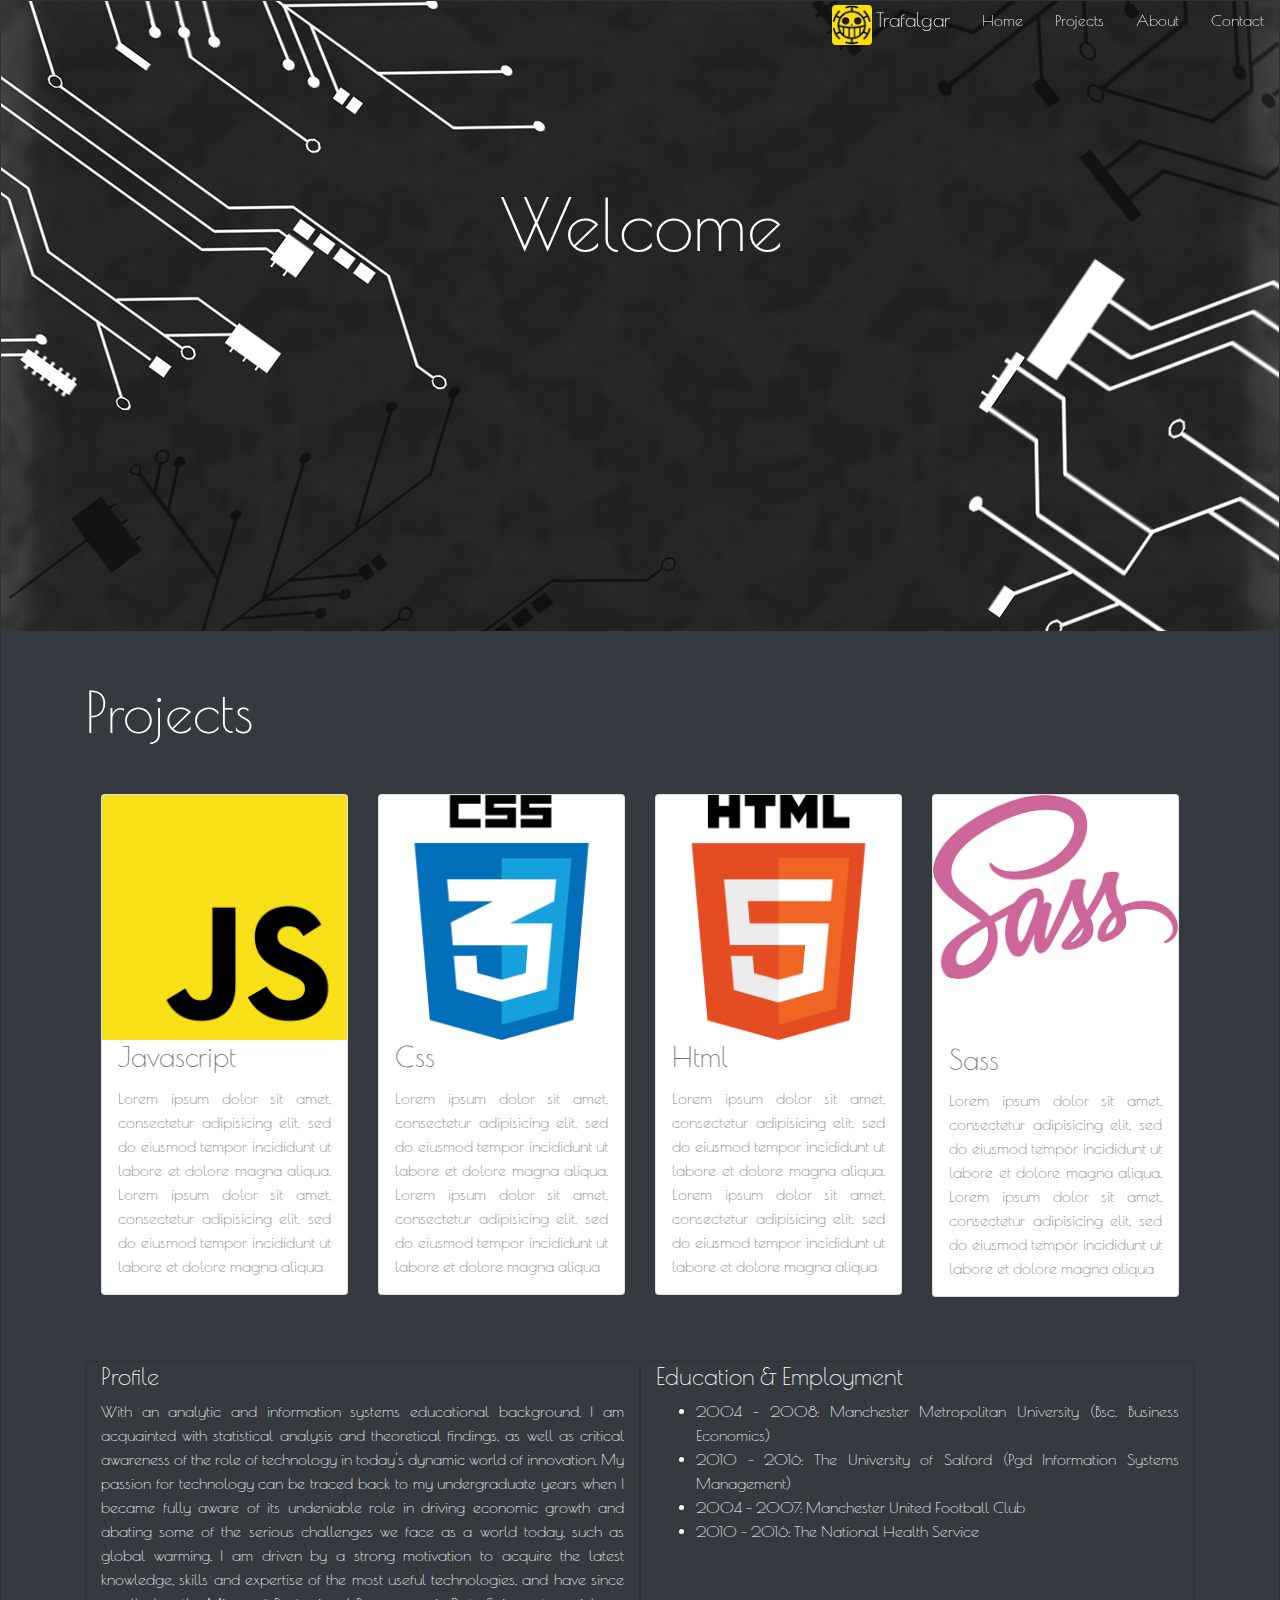
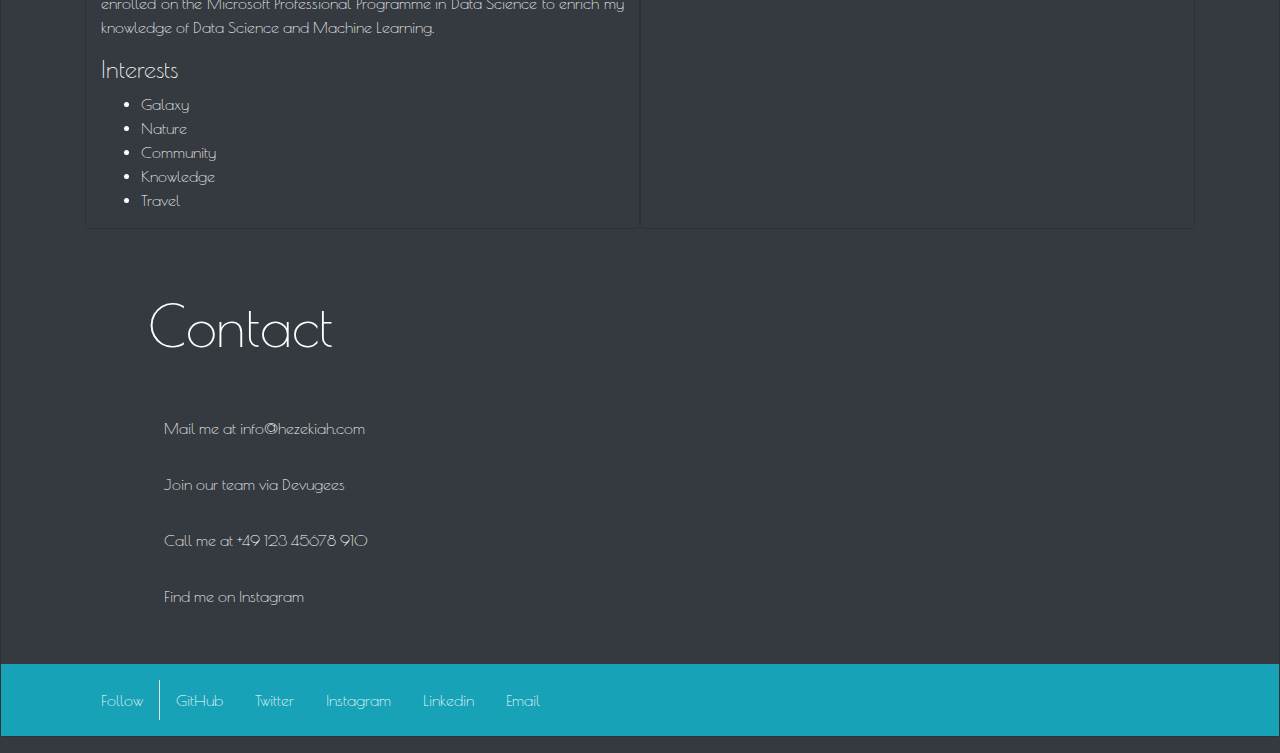
==== commit 6aea3569: "Completed the contact page" ====
--- a/index.html
+++ b/index.html
@@ -22,7 +22,7 @@
           <a class="nav-link active text-white" href="#home">Home</a>
           <a class="nav-link text-white" href="#projects">Projects</a>
           <a class="nav-link text-white" href="#about">About</a>
-          <!-- <a class="nav-link text-white" href="#contact">Contact</a> -->
+          <a class="nav-link text-white" href="#contact">Contact</a>
       </nav>
       <h1 class="welcome display-3">Welcome</h1>
     </div>
@@ -131,6 +131,23 @@
       </div>
 
       <!--CONTACT-->
+      <div class="container text-white ml-5">
+        <h4 class="contact display-4 mb-5" id="contact">Contact</h4>
+        <p>
+          <a class="nav-link text-white" href="mailto:giwaisaac@hotmail.com" target="hotmail">Mail me at info@hezekiah.com</a>
+        </p>
+        <p>
+          <a class="nav-link text-white" href="https://www.instagram.com/dalmatianisaac/">Join our team via Devugees</a>
+        </p>
+        <p>
+          <a class="nav-link text-white" href="#">Call me at +49 123 45678 910</a>
+        </p>
+        <p>
+          <a class="nav-link text-white" href="https://www.instagram.com/dalmatianisaac/">Find me on Instagram </a>
+        </p>
+      </div>
+
+
 
 
 
